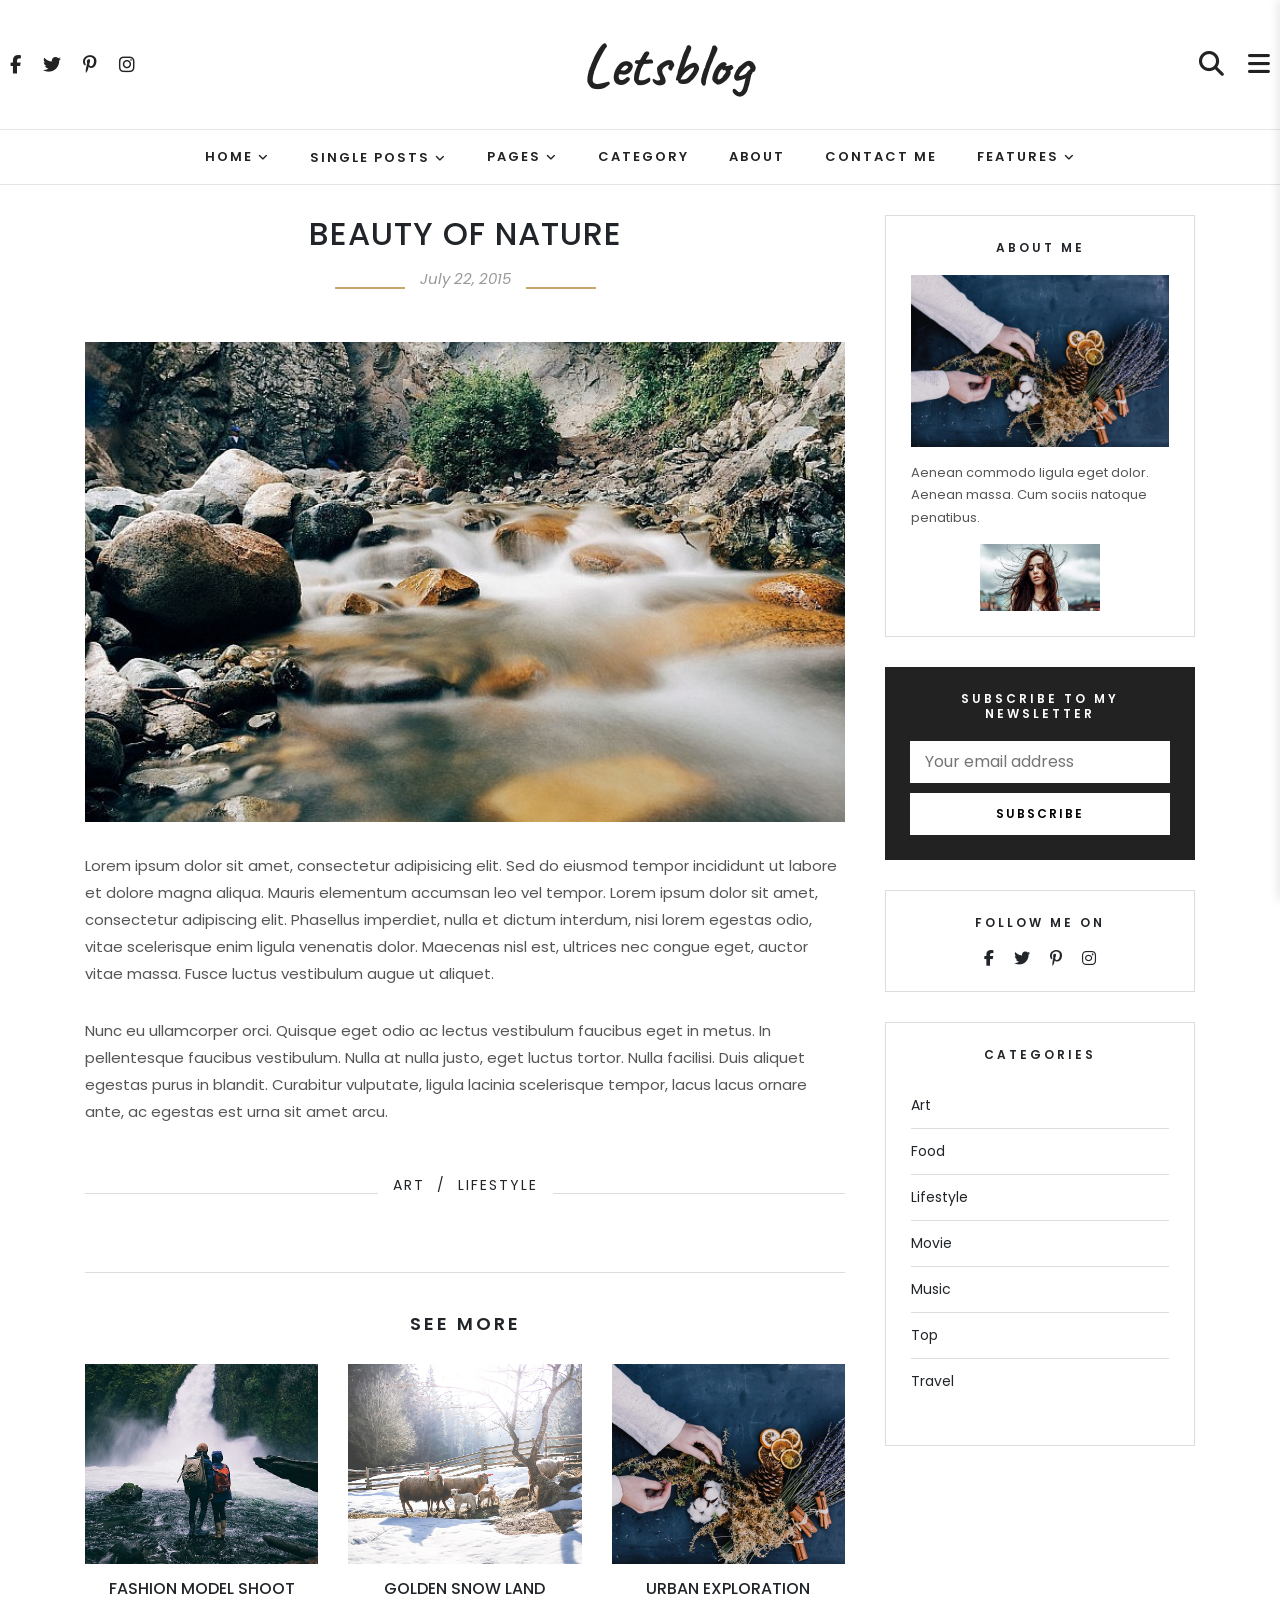
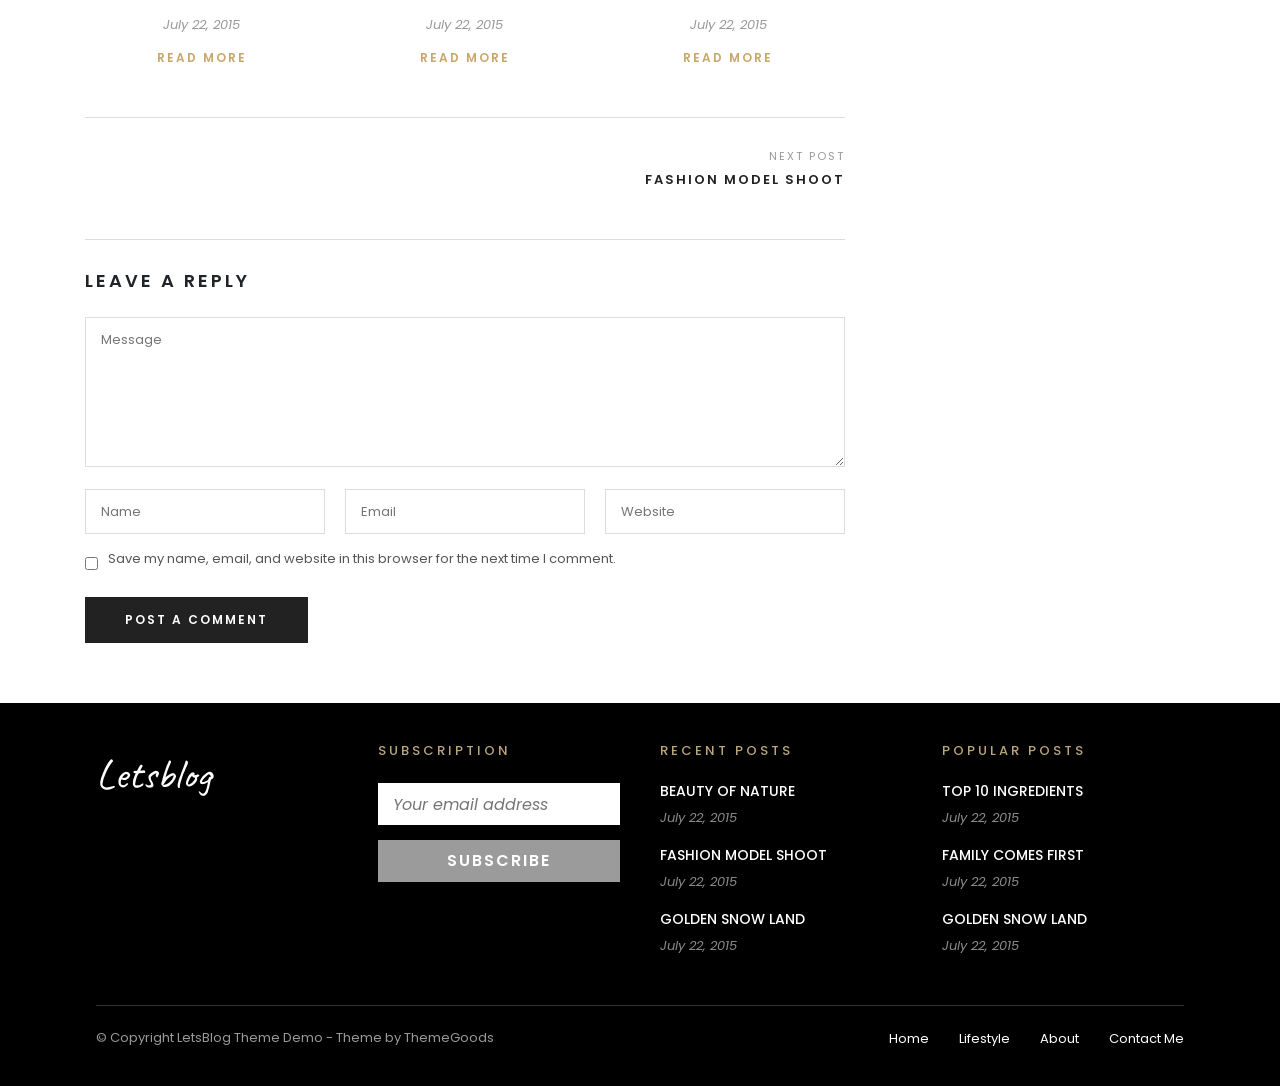
==== pages/blog1.html @ c85765e0 "letsblog" ====
<!DOCTYPE html>
<html lang="en">

<head>
    <meta charset="UTF-8">
    <meta name="viewport" content="width=device-width, initial-scale=1.0">
    <title>BEAUTY OF NATURE - Letsblog</title>
    <link rel="icon" type="image/png" href="../img/logo.png">
    <link rel="stylesheet" href="https://cdnjs.cloudflare.com/ajax/libs/font-awesome/6.6.0/css/all.min.css">
    <link rel="stylesheet" href="https://stackpath.bootstrapcdn.com/bootstrap/4.5.2/css/bootstrap.min.css">
    <link rel="stylesheet" href="../style.css">
</head>

<body>
    <header>
        <div class="social-icons">
            <a href="#"><i class="fab fa-facebook-f"></i></a>
            <a href="#"><i class="fab fa-twitter"></i></a>
            <a href="#"><i class="fab fa-pinterest-p"></i></a>
            <a href="#"><i class="fab fa-instagram"></i></a>
        </div>
        <a href="../index.html" class="logo">
            Letsblog
        </a>
        <div class="right-icons">
            <a href="#"><i class="fas fa-search"></i></a>
            <a href="#"><i class="fas fa-bars"></i></a>
        </div>
    </header>
    <nav>
        <a href="../index.html">HOME <i class="fas fa-angle-down"></i></a>
        <div class="dropdown">
            <a href="#">SINGLE POSTS <i class="fas fa-angle-down"></i></a>
            <div class="dropdown-content">
                <a href="blog1.html">BEAUTY OF NATURE</a>
                <a href="blog2.html">FASHION MODEL SHOOT</a>
                <a href="blog3.html">GOLDEN SNOW LAND</a>
                <a href="blog4.html">URBAN EXPLORATION</a>
                <a href="blog5.html">EXTREME SPORTS</a>
                <a href="blog6.html">WILDERNESS CAMP</a>
                <a href="blog7.html">MORNING RITUALS</a>
            </div>
        </div>
        <a href="#">PAGES <i class="fas fa-angle-down"></i></a>
        <a href="#">CATEGORY</a>
        <a href="#">ABOUT</a>
        <a href="#">CONTACT ME</a>
        <a href="#">FEATURES <i class="fas fa-angle-down"></i></a>
    </nav>

    <div class="side-menu-overlay"></div>
    <div class="side-menu">
        <div class="side-menu-header">
            <span class="side-menu-close">&times;</span>
        </div>
        <div class="side-menu-links">
            <a href="../index.html">HOME <i class="fas fa-angle-down"></i></a>
            <div class="dropdown">
                <a href="#">SINGLE POSTS <i class="fas fa-angle-down"></i></a>
                <div class="dropdown-content">
                    <a href="blog1.html">BEAUTY OF NATURE</a>
                    <a href="blog2.html">FASHION MODEL SHOOT</a>
                    <a href="blog3.html">GOLDEN SNOW LAND</a>
                    <a href="blog4.html">URBAN EXPLORATION</a>
                    <a href="blog5.html">EXTREME SPORTS</a>
                    <a href="blog6.html">WILDERNESS CAMP</a>
                    <a href="blog7.html">MORNING RITUALS</a>
                </div>
            </div>
            <a href="#">PAGES <i class="fas fa-angle-down"></i></a>
            <a href="#">CATEGORY</a>
            <a href="#">ABOUT</a>
            <a href="#">CONTACT ME</a>
            <a href="#">FEATURES <i class="fas fa-angle-down"></i></a>
        </div>
    </div>

    <div class="container">
        <div class="content">
            <section class="blog-section">
                <div class="featured-post">
                    <div class="post-heading">
                        <h2>BEAUTY OF NATURE</h2>
                        <div class="date-line">
                            <span></span>
                            <p>July 22, 2015</p>
                            <span></span>
                        </div>
                    </div>
                    <img src="../img/landscape-nature-water-rocks-705x529.jpg" alt="">
                    <p class="description">
                        Lorem ipsum dolor sit amet, consectetur adipisicing elit.
                        Sed do eiusmod tempor incididunt ut labore et dolore magna aliqua.
                        Mauris elementum accumsan leo vel tempor.
                        Lorem ipsum dolor sit amet, consectetur adipiscing elit. Phasellus imperdiet, nulla et dictum interdum, nisi lorem egestas odio, vitae scelerisque enim ligula venenatis dolor. Maecenas nisl est, ultrices nec congue eget, auctor vitae massa. Fusce luctus vestibulum augue ut aliquet.
                    </p>
                    <p class="description">
                        Nunc eu ullamcorper orci. Quisque eget odio ac lectus vestibulum faucibus eget in metus. In pellentesque faucibus vestibulum. Nulla at nulla justo, eget luctus tortor. Nulla facilisi. Duis aliquet egestas purus in blandit. Curabitur vulputate, ligula lacinia scelerisque tempor, lacus lacus ornare ante, ac egestas est urna sit amet arcu.
                    </p>
                    <div class="category-tag">
                        <span></span>
                        <p>ART &nbsp;/&nbsp; LIFESTYLE</p>
                        <span></span>
                    </div>
                    <div class="see-more">
                        <h3>SEE MORE</h3>
                        <div class="see-more-grid">
                            <div class="see-more-card">
                                <img src="../img/blog5-705x529.jpg" alt="">
                                <h4>FASHION MODEL SHOOT</h4>
                                <p class="date">July 22, 2015</p>
                                <a href="blog2.html">READ MORE</a>
                            </div>
                            <div class="see-more-card">
                                <img src="../img/02.jpg" alt="">
                                <h4>GOLDEN SNOW LAND</h4>
                                <p class="date">July 22, 2015</p>
                                <a href="blog3.html">READ MORE</a>
                            </div>
                            <div class="see-more-card">
                                <img src="../img/1.jpg" alt="">
                                <h4>URBAN EXPLORATION</h4>
                                <p class="date">July 22, 2015</p>
                                <a href="blog4.html">READ MORE</a>
                            </div>
                        </div>
                    </div>
                    <div class="post-nav">
                        <div></div>
                        <a href="blog2.html" class="next">
                            <span>NEXT POST</span>
                            FASHION MODEL SHOOT
                        </a>
                    </div>
                    <div class="comment-section">
                        <h3>LEAVE A REPLY</h3>
                        <form class="comment-form">
                            <textarea placeholder="Message"></textarea>
                            <div class="comment-row">
                                <input type="text" placeholder="Name">
                                <input type="email" placeholder="Email">
                                <input type="url" placeholder="Website">
                            </div>
                            <div class="comment-checkbox">
                                <input type="checkbox" id="save-info">
                                <label for="save-info">Save my name, email, and website in this browser for the next time I comment.</label>
                            </div>
                            <button type="submit" class="comment-btn">POST A COMMENT</button>
                        </form>
                    </div>
                </div>
            </section>
        </div>
        <aside class="sidebar">
            <div class="box">
                <h4>ABOUT ME</h4>
                <img src="../img/1.jpg" alt="">
                <p>
                    Aenean commodo ligula eget dolor.
                    Aenean massa. Cum sociis natoque penatibus.
                </p>
                <img class="sign" src="../img/small1.jpg" alt="">
            </div>
            <div class="box dark">
                <h4>SUBSCRIBE TO MY NEWSLETTER</h4>
                <input type="email" placeholder="Your email address">
                <button>SUBSCRIBE</button>
            </div>
            <div class="box">
                <h4>FOLLOW ME ON</h4>
                <div class="social">
                    <i class="fab fa-facebook-f"></i>
                    <i class="fab fa-twitter"></i>
                    <i class="fab fa-pinterest-p"></i>
                    <i class="fab fa-instagram"></i>
                </div>
            </div>
            <div class="box">
                <h4>CATEGORIES</h4>
                <ul>
                    <li>Art</li>
                    <li>Food</li>
                    <li>Lifestyle</li>
                    <li>Movie</li>
                    <li>Music</li>
                    <li>Top</li>
                    <li>Travel</li>
                </ul>
            </div>
        </aside>
    </div>

    <footer class="footer">
        <div class="footer-container">
            <div class="footer-column logo-column">
                <a href="../index.html"><div class="footer-logo">Letsblog</div></a>
            </div>
            <div class="footer-column">
                <h3>SUBSCRIPTION</h3>
                <input type="email" placeholder="Your email address">
                <button>SUBSCRIBE</button>
            </div>
            <div class="footer-column">
                <h3>RECENT POSTS</h3>
                <div class="post">
                    <h4><a href="blog1.html">BEAUTY OF NATURE</a></h4>
                    <span>July 22, 2015</span>
                </div>
                <div class="post">
                    <h4><a href="blog2.html">FASHION MODEL SHOOT</a></h4>
                    <span>July 22, 2015</span>
                </div>
                <div class="post">
                    <h4><a href="blog3.html">GOLDEN SNOW LAND</a></h4>
                    <span>July 22, 2015</span>
                </div>
            </div>
            <div class="footer-column">
                <h3>POPULAR POSTS</h3>
                <div class="post">
                    <h4><a href="blog4.html">TOP 10 INGREDIENTS</a></h4>
                    <span>July 22, 2015</span>
                </div>
                <div class="post">
                    <h4><a href="blog5.html">FAMILY COMES FIRST</a></h4>
                    <span>July 22, 2015</span>
                </div>
                <div class="post">
                    <h4><a href="blog3.html">GOLDEN SNOW LAND</a></h4>
                    <span>July 22, 2015</span>
                </div>
            </div>
        </div>
        <hr>
        <div class="footer-bottom">
            <p>
                &copy; Copyright LetsBlog Theme Demo - Theme by ThemeGoods
            </p>
            <ul>
                <li><a href="../index.html">Home</a></li>
                <li><a href="#">Lifestyle</a></li>
                <li><a href="#">About</a></li>
                <li><a href="#">Contact Me</a></li>
            </ul>
        </div>
    </footer>
    <script src="../script.js"></script>
    <script src="https://code.jquery.com/jquery-3.5.1.slim.min.js"></script>
    <script src="https://cdn.jsdelivr.net/npm/popper.js@1.16.1/dist/umd/popper.min.js"></script>
    <script src="https://stackpath.bootstrapcdn.com/bootstrap/4.5.2/js/bootstrap.min.js"></script>
</body>

</html>
---- style.css ----
@import url('https://fonts.googleapis.com/css2?family=Poppins:wght@300;400;500;600&family=Caveat:wght@700&display=swap');

* {
    margin: 0;
    padding: 0;
    box-sizing: border-box;
}
html {
  scroll-behavior: smooth;
}

body {
    font-family: 'Poppins', sans-serif;
    background: #fff;
}

header {
    width: 100%;
    height: 130px;
    display: flex;
    justify-content: space-between;
    align-items: center;
    padding: 0 10px;
    border-bottom: 1px solid #e5e5e5;
}

.social-icons a {
    color: #222;
    margin-right: 18px;
    font-size: 18px;
}

.logo {
    font-family: 'Caveat', cursive;
    font-size: 60px;
    font-weight: bold;
    color: #222;
    text-decoration: none;
}

.right-icons a {
    color: #222;
    margin-left: 20px;
    font-size: 25px;
}

nav {
    height: 55px;
    display: flex;
    justify-content: center;
    align-items: center;
    gap: 40px;
    border-bottom: 1px solid #e5e5e5;
    background: #fff;
    position: sticky;
    top: 0;
    z-index: 1000;
}

nav a {
    text-decoration: none;
    color: #222;
    font-size: 13px;
    font-weight: 600;
    letter-spacing: 2px;
}


nav i {
    font-size: 11px;
}

.dropdown {
    position: relative;
}

.dropdown-content {
    display: none;
    position: absolute;
    top: 100%;
    left: 50%;
    transform: translateX(-50%);
    background: #fff;
    min-width: 200px;
    box-shadow: 0 8px 16px rgba(0,0,0,0.1);
    border: 1px solid #eee;
    z-index: 999;
    padding: 10px 0;
}

.dropdown-content a {
    display: block;
    padding: 10px 20px;
    white-space: nowrap;
}

.dropdown-content a:hover {
    background: #f5f5f5;
}

.dropdown:hover .dropdown-content {
    display: block;
}

.carousel-item {
    height: 500px;
    overflow: hidden;
}

.carousel-item img {
    width: 100%;
    height: 100%;
    object-fit: cover;
}

.carousel-caption {
    position: absolute;
    bottom: 40px;
    left: 50%;
    transform: translateX(-50%);
    padding: 18px 40px;
    border-radius: 4px;
    max-width: fit-content;
    text-align: center;
}

.slide-date {
    display: block;
    font-size: 15px;
    color: #fff;
    letter-spacing: 1.5px;
    text-transform: uppercase;
    font-weight: 600;
    margin-bottom: 4px;
}

.slide-title {
    font-family: 'Caveat', cursive;
    font-size: 38px;
    color: #fff;
    margin: 0;
}


.container{
    width:1250px;
    margin:30px auto;
    display:flex;
    gap:80px;
}
.content{
    flex:1;
    min-height:800px;
}
.sidebar{
    width:310px;
    flex-shrink:0;
}
.box{
    background:#fff;
    border:1px solid #ddd;
    padding:25px;
    margin-bottom:30px;
}

.box h4{
    text-align:center;
    font-size:12px;
    letter-spacing:3px;
    margin-bottom:20px;
    font-weight:600;
}

.box img{
    width:100%;
}

.box p{
    margin:15px 0;
    font-size:13px;
    line-height:1.7;
    color:#555;
}

.sign{
    width:120px !important;
    display:block;
    margin:auto;
}
.dark{
    background:#222;
    border:none;
}

.dark h4{
    color:white;
}

.dark input{
    width:100%;
    height:42px;
    border:none;
    padding-left:15px;
    margin-bottom:10px;
}

.dark button{
    width:100%;
    height:42px;
    border:none;
    background:white;
    cursor:pointer;
    font-size:12px;
    font-weight:600;
    letter-spacing:2px;
}


.social{
    display:flex;
    justify-content:center;
    gap:20px;
}
.social i{
    cursor:pointer;
}
.box ul{
    list-style:none;
}
.box ul li{
    padding:12px 0;
    border-bottom:1px solid #ddd;
    cursor:pointer;
    font-size:14px;
}
.box ul li:last-child{
    border-bottom:none;
}

.footer{
    background:#000;
    padding:40px 0 20px;
    color:#fff;
    margin-top:60px;
}

.footer-container{
    width:85%;
    margin:auto;
    display:flex;
    justify-content:space-between;
    align-items:flex-start;
    gap:40px;
    flex-wrap:wrap;
}

.footer-column{
    flex:1;
    min-width:220px;
}

.footer-logo{
    font-family: 'Caveat', cursive;
    font-size: 42px;
    color: #fff;
}
.logo-column a{
    text-decoration:none;
}

.footer-column h3{
    font-size:13px;
    letter-spacing:3px;
    color:#b9a67b;
    margin-bottom:25px;
    font-weight:500;
}

.footer-column input{
    width:100%;
    height:42px;
    border:none;
    padding:0 15px;
    font-style:italic;
    margin-bottom:15px;
    outline:none;
}

.footer-column button{
    width:100%;
    height:42px;
    border:none;
    background:#9b9b9b;
    color:#fff;
    font-weight:600;
    letter-spacing:2px;
    cursor:pointer;
}

.post{
    margin-bottom:18px;
}

.post h4{
    font-size:14px;
    margin-bottom:5px;
    color:#fff;
}
.post h4 a{
    color:#fff;
    text-decoration:none;
}
.post h4 a:hover{
    color:#c9a66b;
}

.post span{
    color:#8c8c8c;
    font-style:italic;
    font-size:13px;
}

.footer hr{
    width:85%;
    margin:30px auto 20px;
    border:none;
    border-top:1px solid #333;
}

.footer-bottom{
    width:85%;
    margin:auto;
    display:flex;
    justify-content:space-between;
    align-items:center;
    flex-wrap:wrap;
    gap:20px;
}

.footer-bottom p{
    color:#999;
    font-size:13px;
}

.footer-bottom ul{
    display:flex;
    gap:30px;
    list-style:none;
}

.footer-bottom a{
    text-decoration:none;
    color:#fff;
    font-size:13px;
}

.blog-section{
    margin:0;
}

.post-heading{
    text-align:center;
}

.post-heading h2{
    font-size:32px;
    font-weight:500;
    letter-spacing:1px;
}

.date-line{
    display:flex;
    justify-content:center;
    align-items:center;
    gap:15px;
    margin:15px 0 35px;
}

.date-line span{
    width:70px;
    height:2px;
    background:#c9a66b;
}

.date-line p{
    font-style:italic;
    color:#999;
    font-size:15px;
}

.featured-post img{
    width:100%;
    height:480px;
    object-fit:cover;
    display:block;
}

.description{
    margin:30px 0;
    color:#555;
    line-height:1.8;
    font-size:15px;
}

.read-more{
    text-decoration:none;
    color:#c9a66b;
    letter-spacing:2px;
    font-size:13px;
    font-weight:600;
}

.category-tag{
    display:flex;
    align-items:center;
    gap:15px;
    margin:50px 0;
}

.category-tag span{
    flex:1;
    height:1px;
    background:#ddd;
}

.category-tag p{
    font-size:14px;
    letter-spacing:2px;
}

/* Blog Grid */

.blog-grid{
    display:grid;
    grid-template-columns:repeat(2,1fr);
    gap:40px;
}

.blog-card{
    display:flex;
    flex-direction:column;
}
.blog-card img{
    width:100%;
    height:270px;
    object-fit:cover;
    display:block;
}

.blog-card h3{
    text-align:center;
    margin-top:25px;
    font-size:24px;
    font-weight:500;
}

.blog-card .date{
    text-align:center;
    color:#999;
    font-style:italic;
    margin:12px 0 25px;
}

.blog-card p{
    color:#555;
    line-height:1.8;
    margin-bottom:20px;
}

.blog-card a{
    text-decoration:none;
    color:#c9a66b;
    font-size:13px;
    letter-spacing:2px;
    font-weight:600;
}

.side-menu-overlay{
    display:none;
    position:fixed;
    inset:0;
    background:rgba(0,0,0,0.5);
    z-index:2000;
}
.side-menu-overlay.active{
    display:block;
}
.side-menu{
    position:fixed;
    top:0;
    right:-300px;
    width:300px;
    height:100%;
    background:#fff;
    z-index:2001;
    transition:right .3s ease;
    padding:20px;
    box-shadow:-2px 0 10px rgba(0,0,0,0.1);
}
.side-menu.open{
    right:0;
}
.side-menu-header{
    text-align:right;
    margin-bottom:30px;
}
.side-menu-close{
    font-size:32px;
    cursor:pointer;
    color:#222;
}
.side-menu-links{
    display:flex;
    flex-direction:column;
    gap:5px;
}
.side-menu-links a{
    text-decoration:none;
    color:#222;
    font-size:13px;
    font-weight:600;
    letter-spacing:2px;
    padding:12px 0;
    border-bottom:1px solid #eee;
}
.side-menu-links a i{
    font-size:11px;
}

.side-menu .dropdown-content {
    position: static;
    transform: none;
    box-shadow: none;
    border: none;
    padding: 0 0 0 20px;
}

.side-menu .dropdown-content a {
    font-size: 12px;
    padding: 8px 0;
    border-bottom: 1px solid #eee;
}

.side-menu .dropdown-content a:hover {
    background: transparent;
    color: #c9a66b;
}

.see-more {
    margin-top: 60px;
    padding-top: 40px;
    border-top: 1px solid #ddd;
}

.see-more h3 {
    text-align: center;
    font-size: 18px;
    letter-spacing: 3px;
    margin-bottom: 30px;
    font-weight: 600;
}

.see-more-grid {
    display: grid;
    grid-template-columns: repeat(3, 1fr);
    gap: 30px;
}

.see-more-card {
    display: flex;
    flex-direction: column;
}

.see-more-card img {
    width: 100%;
    height: 200px;
    object-fit: cover;
}

.see-more-card h4 {
    font-size: 16px;
    font-weight: 500;
    margin-top: 15px;
    text-align: center;
}

.see-more-card .date {
    text-align: center;
    font-style: italic;
    color: #999;
    font-size: 13px;
    margin: 8px 0 15px;
}

.see-more-card a {
    text-decoration: none;
    color: #c9a66b;
    font-size: 12px;
    letter-spacing: 2px;
    font-weight: 600;
    text-align: center;
}

.post-nav {
    display: flex;
    justify-content: space-between;
    margin-top: 50px;
    padding-top: 30px;
    border-top: 1px solid #ddd;
}

.post-nav a {
    text-decoration: none;
    color: #222;
    font-size: 13px;
    letter-spacing: 2px;
    font-weight: 600;
    max-width: 45%;
}

.post-nav a span {
    display: block;
    font-size: 11px;
    color: #999;
    margin-bottom: 5px;
    font-weight: 400;
}

.post-nav .next {
    text-align: right;
}

.comment-section {
    margin-top: 50px;
    padding-top: 30px;
    border-top: 1px solid #ddd;
}

.comment-section h3 {
    font-size: 18px;
    letter-spacing: 3px;
    font-weight: 600;
    margin-bottom: 25px;
}

.comment-form textarea,
.comment-form input {
    width: 100%;
    border: 1px solid #ddd;
    padding: 12px 15px;
    font-family: 'Poppins', sans-serif;
    font-size: 13px;
    color: #555;
    outline: none;
    margin-bottom: 15px;
}

.comment-form textarea {
    height: 150px;
    resize: vertical;
}

.comment-row {
    display: flex;
    gap: 20px;
}

.comment-row input {
    flex: 1;
}

.comment-checkbox {
    display: flex;
    align-items: center;
    gap: 10px;
    margin-bottom: 20px;
}

.comment-checkbox input[type="checkbox"] {
    width: auto;
    margin-bottom: 0;
}

.comment-checkbox label {
    font-size: 13px;
    color: #555;
}

.comment-btn {
    background: #222;
    color: #fff;
    border: none;
    padding: 14px 40px;
    font-size: 12px;
    letter-spacing: 2px;
    font-weight: 600;
    cursor: pointer;
    transition: background .3s;
}

.comment-btn:hover {
    background: #c9a66b;
}

@media(max-width:1300px){
    .container{
        width:96%;
        gap:40px;
    }
}
@media(max-width:992px){
    nav{
        display:none;
    }
    header{
        height:100px;
    }
    .logo{
        font-size:40px;
    }
    .container{
        flex-direction:column;
        gap:30px;
    }
    .sidebar{
        width:100%;
    }
    .blog-grid{
        grid-template-columns:1fr;
    }
    .see-more-grid{
        grid-template-columns:1fr;
    }
    .comment-row{
        flex-direction:column;
        gap:0;
    }
    .featured-post img{
        height:300px;
    }
    .blog-card img{
        height:250px;
    }
    .carousel-item{
        height:350px;
    }
    .footer-container{
        flex-direction:column;
        gap:30px;
    }
    .footer-column{
        min-width:100%;
    }
    .footer-bottom{
        flex-direction:column;
        text-align:center;
    }
}
@media(max-width:576px){
    .social-icons a{
        font-size:14px;
        margin-right:10px;
    }
    .logo{
        font-size:30px;
    }
    .right-icons a{
        font-size:18px;
        margin-left:12px;
    }
    .carousel-item{
        height:250px;
    }
    .carousel-caption{
        padding:12px 20px;
    }
    .slide-title{
        font-size:24px;
    }
    .post-heading h2{
        font-size:24px;
    }
    .blog-card h3{
        font-size:20px;
    }
    .featured-post img{
        height:220px;
    }
    .blog-card img{
        height:200px;
    }
}
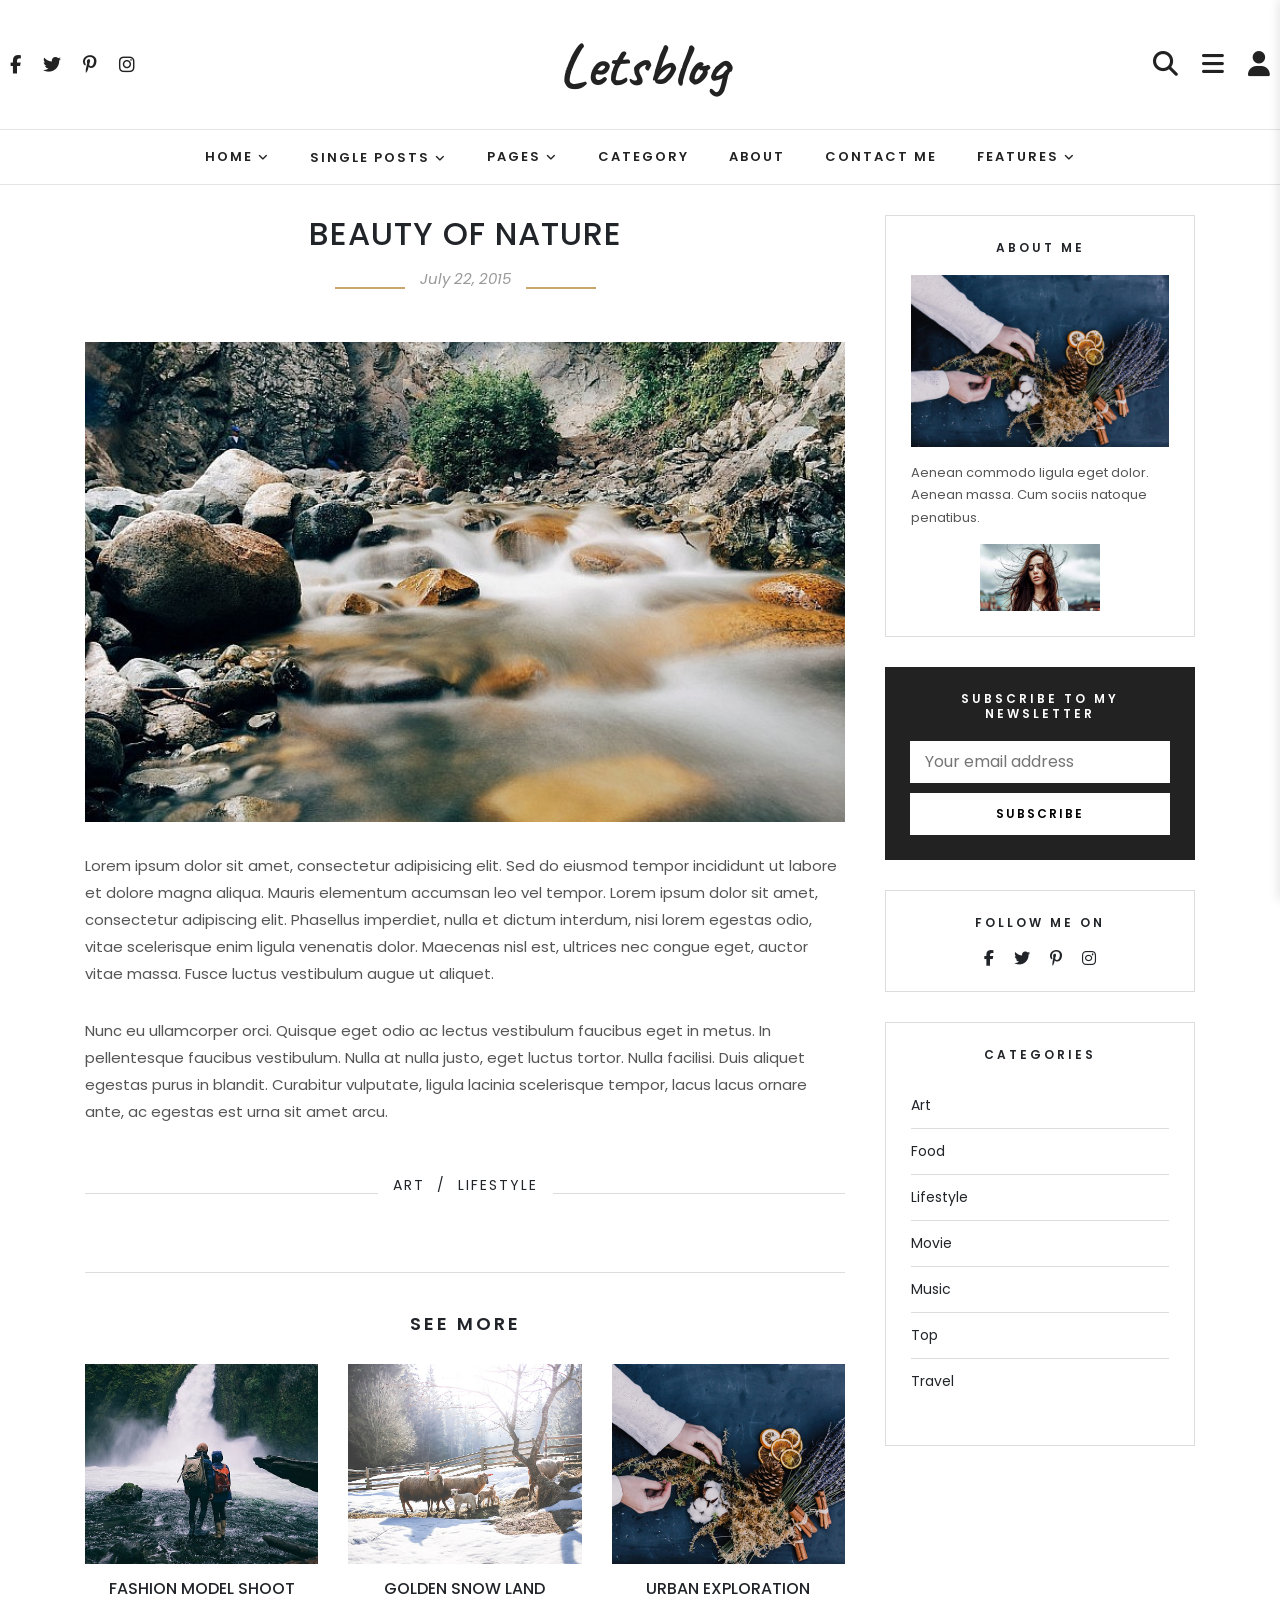
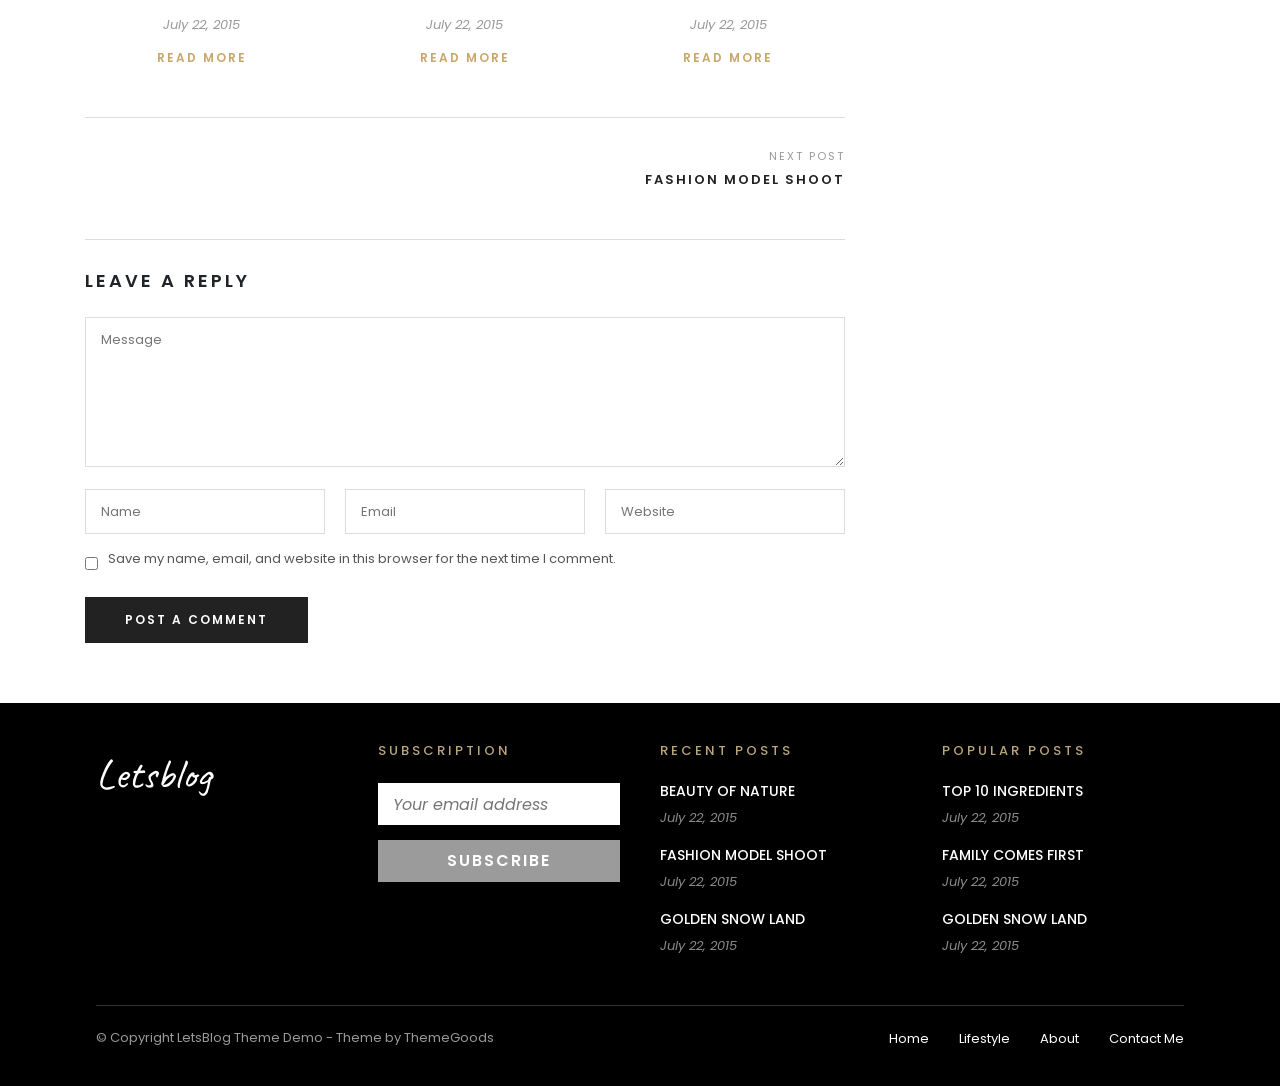
==== commit 063928ec: "Update all files" ====
--- a/pages/blog1.html
+++ b/pages/blog1.html
@@ -25,6 +25,7 @@
         <div class="right-icons">
             <a href="#"><i class="fas fa-search"></i></a>
             <a href="#"><i class="fas fa-bars"></i></a>
+            <a href="../pages/login.html"><i class="fa-solid fa-user"></i></a>
         </div>
     </header>
     <nav>
@@ -246,7 +247,6 @@
     </footer>
     <script src="../script.js"></script>
     <script src="https://code.jquery.com/jquery-3.5.1.slim.min.js"></script>
-    <script src="https://cdn.jsdelivr.net/npm/popper.js@1.16.1/dist/umd/popper.min.js"></script>
     <script src="https://stackpath.bootstrapcdn.com/bootstrap/4.5.2/js/bootstrap.min.js"></script>
 </body>
 
--- a/style.css
+++ b/style.css
@@ -756,6 +756,111 @@
         text-align:center;
     }
 }
+.login-section {
+    display: flex;
+    justify-content: center;
+    align-items: center;
+    min-height: 550px;
+    padding: 60px 20px;
+}
+
+.login-box {
+    width: 100%;
+    max-width: 420px;
+    border: 1px solid #ddd;
+    padding: 40px 35px;
+}
+
+.login-box h2 {
+    text-align: center;
+    font-size: 24px;
+    font-weight: 500;
+    letter-spacing: 2px;
+    margin-bottom: 30px;
+}
+
+.input-group {
+    margin-bottom: 20px;
+}
+
+.input-group label {
+    display: block;
+    font-size: 12px;
+    font-weight: 600;
+    letter-spacing: 2px;
+    margin-bottom: 8px;
+    color: #222;
+}
+
+.input-group input {
+    width: 100%;
+    height: 44px;
+    border: 1px solid #ddd;
+    padding: 0 15px;
+    font-family: 'Poppins', sans-serif;
+    font-size: 13px;
+    outline: none;
+    transition: border .3s;
+}
+
+.input-group input:focus {
+    border-color: #c9a66b;
+}
+
+.remember-row {
+    display: flex;
+    justify-content: space-between;
+    align-items: center;
+    margin-bottom: 25px;
+    font-size: 13px;
+}
+
+.remember-row label {
+    display: flex;
+    align-items: center;
+    gap: 6px;
+    color: #555;
+    cursor: pointer;
+}
+
+.remember-row a {
+    color: #c9a66b;
+    text-decoration: none;
+    font-size: 13px;
+}
+
+.remember-row a:hover {
+    text-decoration: underline;
+}
+
+.login-btn {
+    width: 100%;
+    height: 44px;
+    background: #222;
+    color: #fff;
+    border: none;
+    font-size: 12px;
+    font-weight: 600;
+    letter-spacing: 2px;
+}
+
+.signup-text {
+    text-align: center;
+    margin-top: 25px;
+    font-size: 13px;
+    color: #555;
+}
+
+.signup-text a {
+    color: #c9a66b;
+    text-decoration: none;
+    font-weight: 600;
+}
+
+.signup-text a:hover {
+    text-decoration: underline;
+}
+
 @media(max-width:576px){
     .social-icons a{
         font-size:14px;
